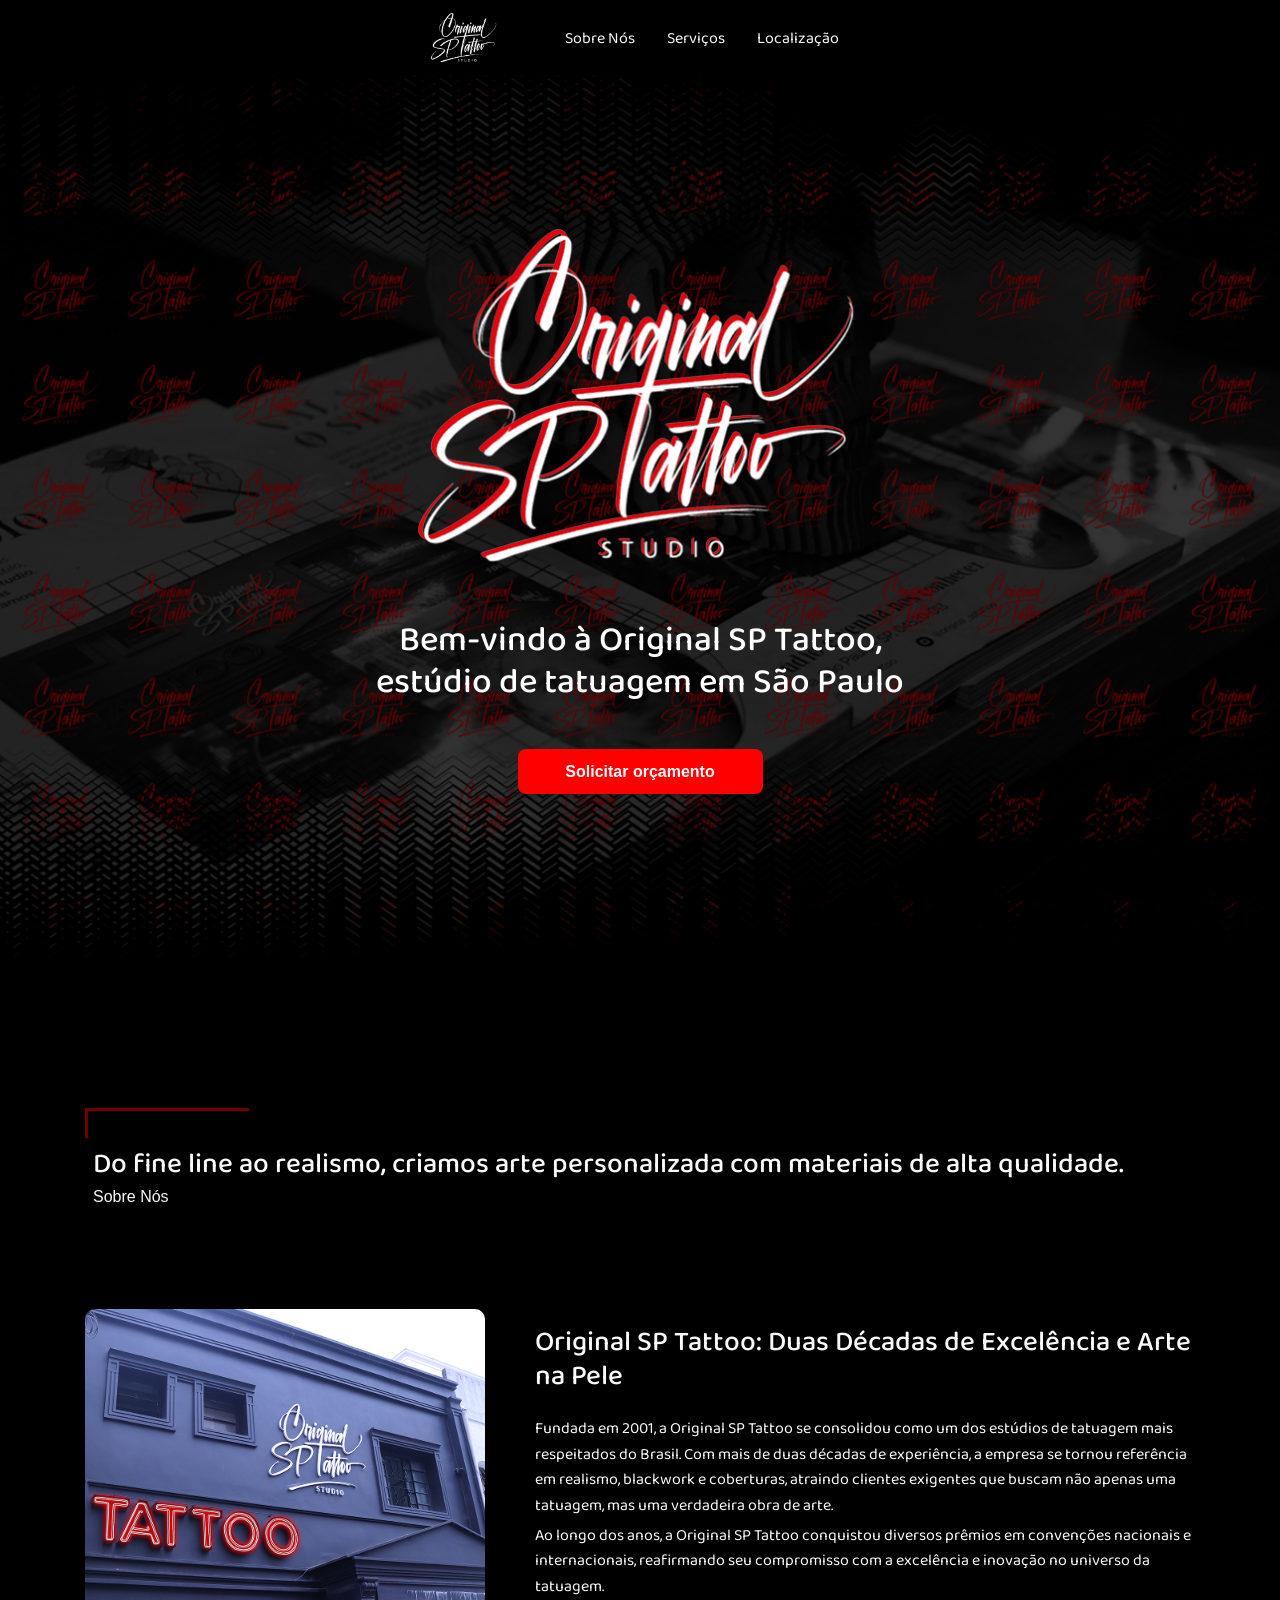
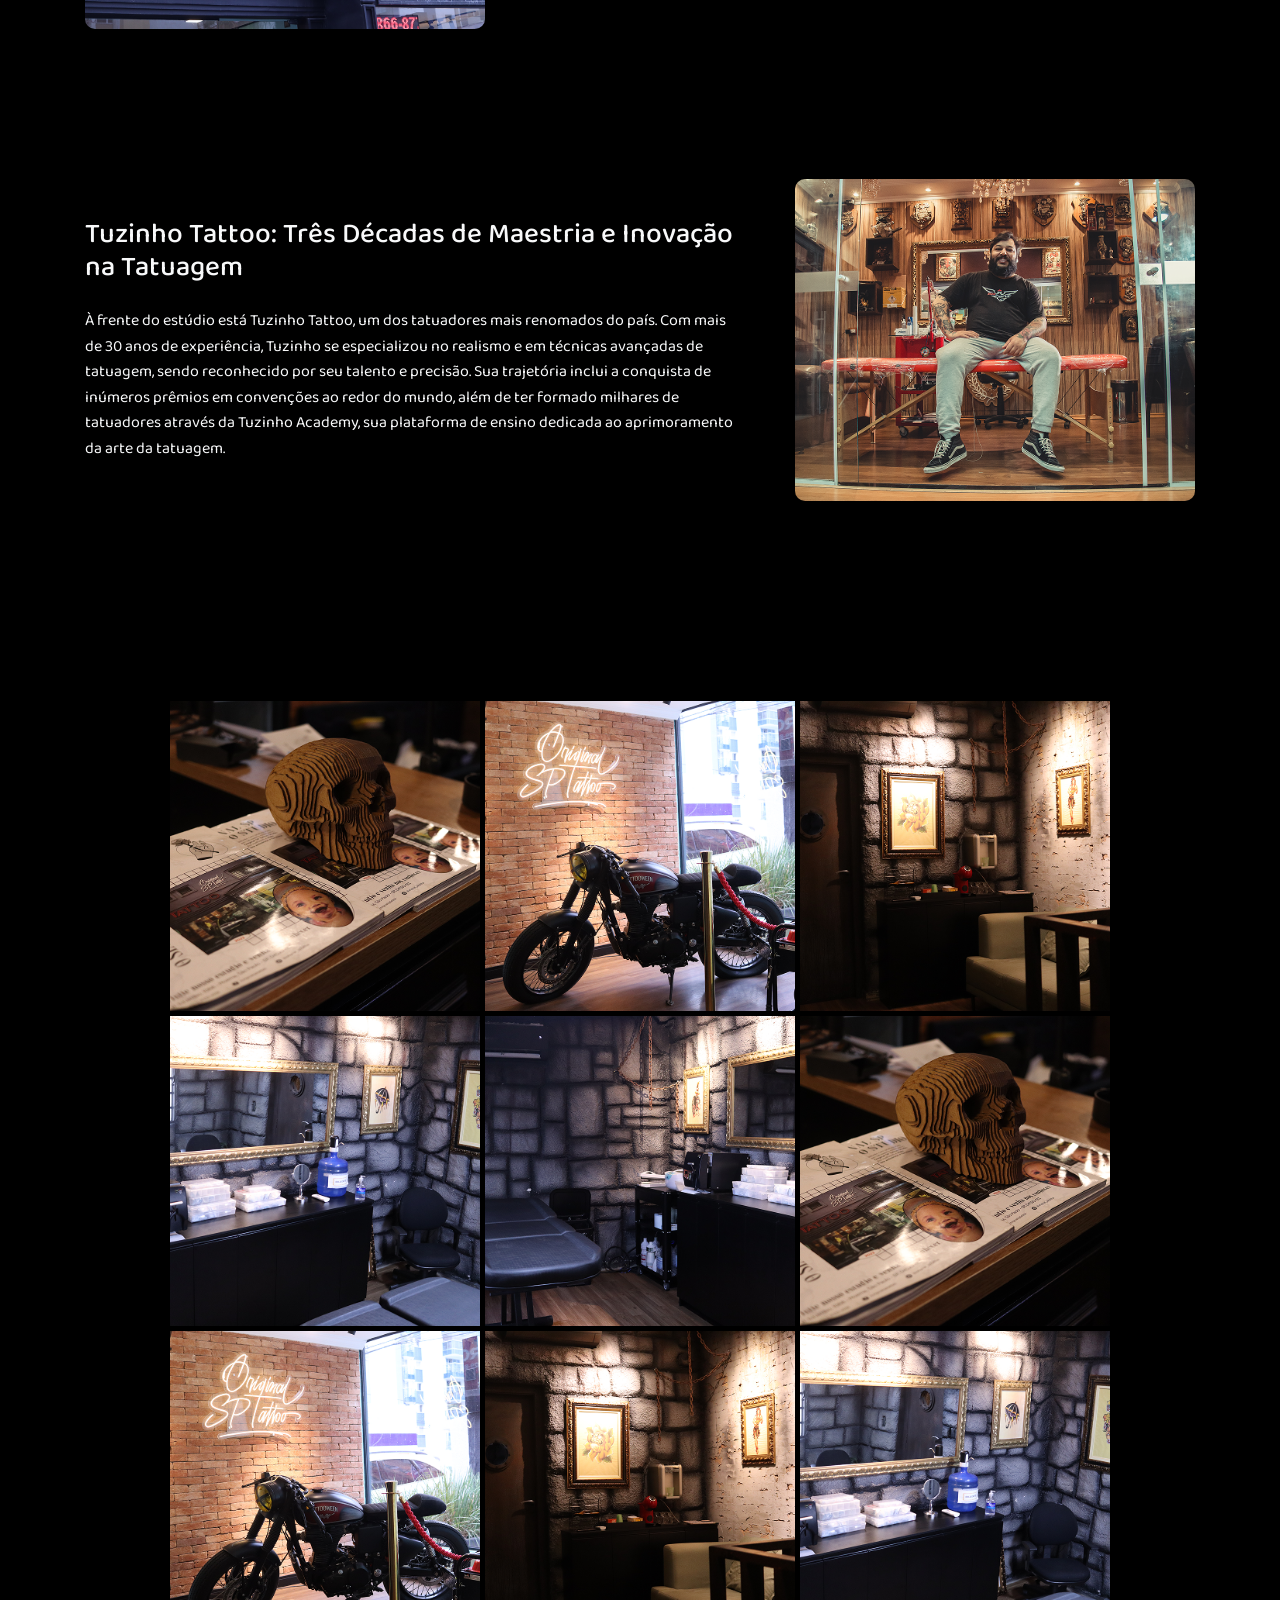
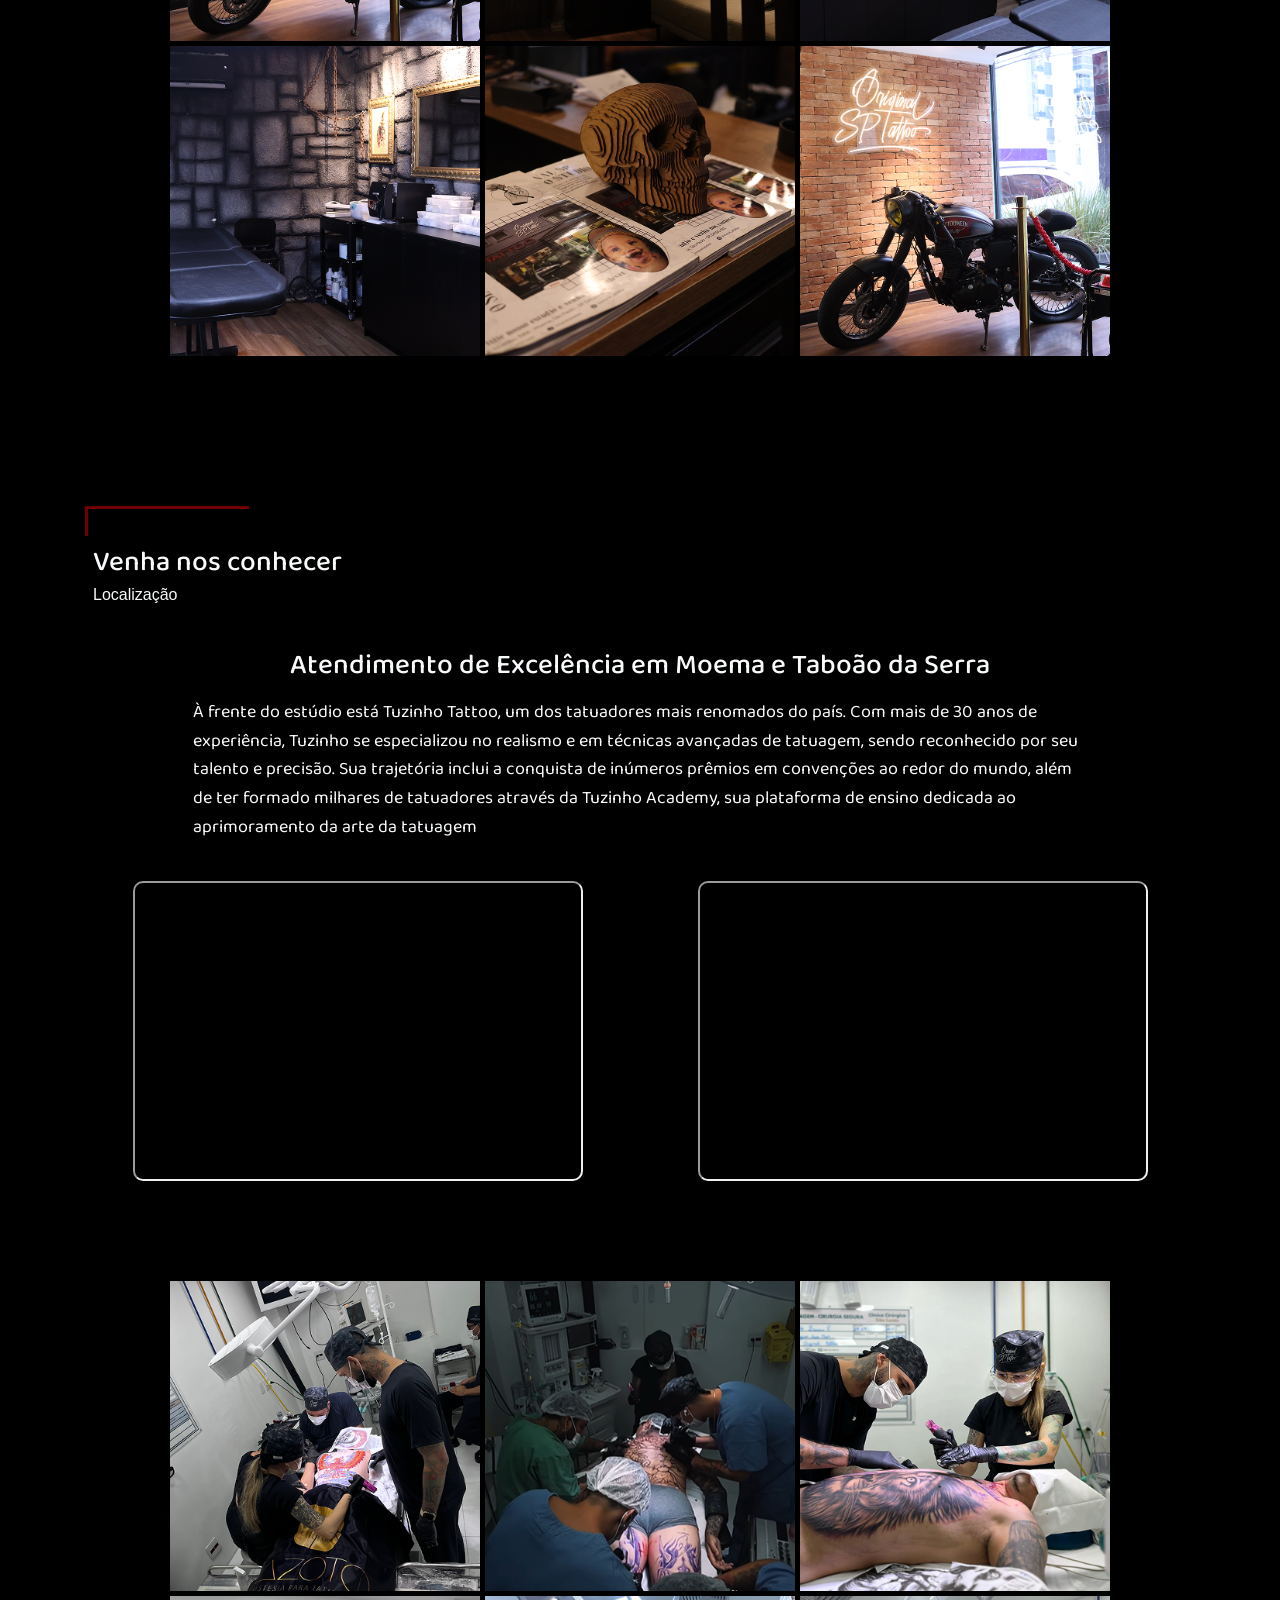
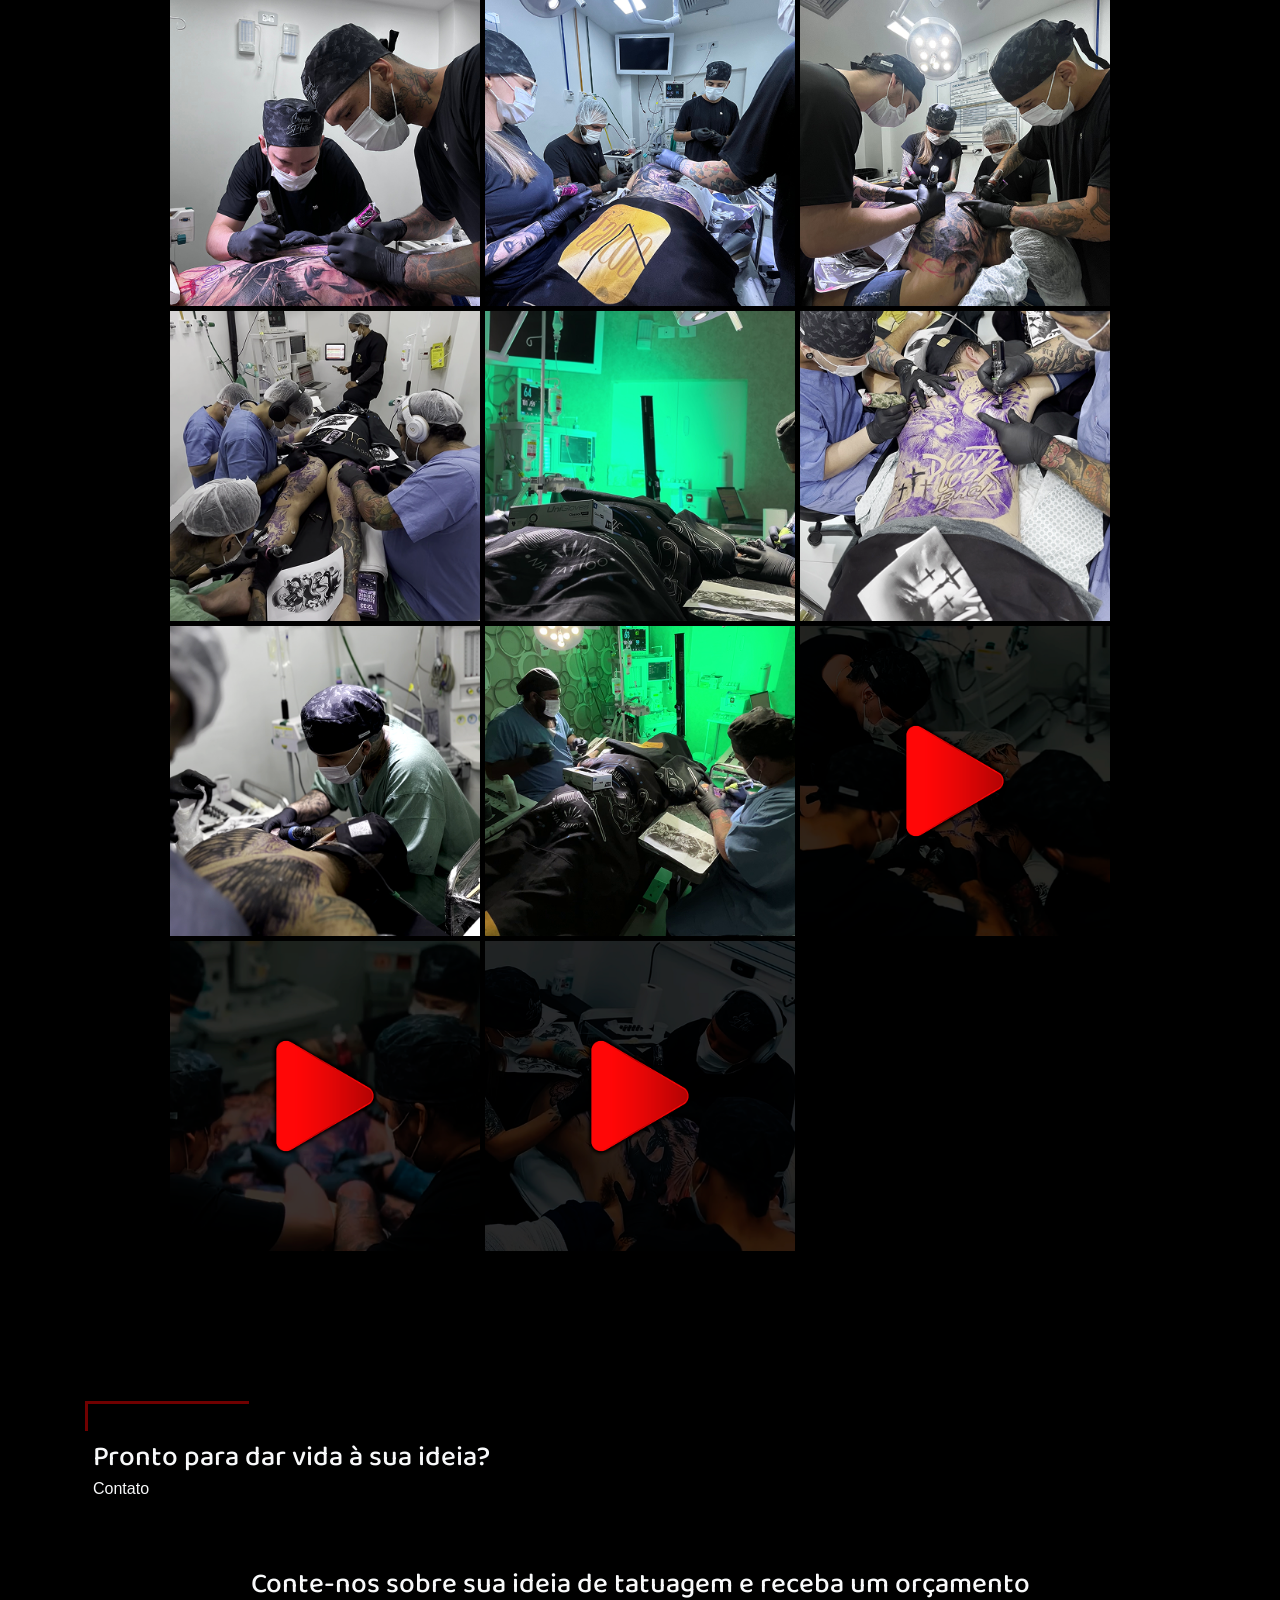
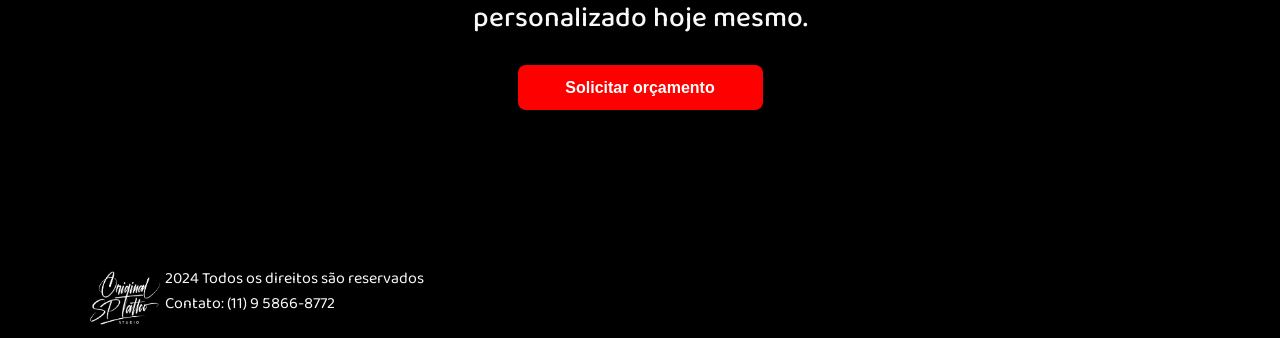
==== sobre-nos.html @ 0ed900c2 "Finalizado o index e adicionado arquivos de imagem e videos, feito grande parte da pagina de sobre n" ====
<!doctype html>
<html lang="pt-br">

<head>
    <meta charset="utf-8">
    <meta name="viewport" content="width=device-width, initial-scale=1">
    <title>Sobre Nós - Original SP Tattoo</title>
    <link rel="stylesheet" href="https://stackpath.bootstrapcdn.com/bootstrap/4.1.3/css/bootstrap.min.css"
        integrity="sha384-MCw98/SFnGE8fJT3GXwEOngsV7Zt27NXFoaoApmYm81iuXoPkFOJwJ8ERdknLPMO" crossorigin="anonymous">
    <link rel="stylesheet" href="https://cdnjs.cloudflare.com/ajax/libs/font-awesome/6.7.2/css/all.min.css"
        integrity="sha512-Evv84Mr4kqVGRNSgIGL/F/aIDqQb7xQ2vcrdIwxfjThSH8CSR7PBEakCr51Ck+w+/U6swU2Im1vVX0SVk9ABhg=="
        crossorigin="anonymous" referrerpolicy="no-referrer" />
    <link rel="stylesheet" href="src/arq/css/basico/reset.css">
    <link rel="stylesheet" href="src/arq/css/basico/global.css">
    <link rel="stylesheet" href="src/arq/css/basico/buid.css">
    <link rel="stylesheet" href="src/arq/css/sobre-nos.css">
    <style>
        .principal {
            background-image: url(src/img/backgrounds/fundo-sobre-nos.png);
            background-position: center;
            background-size: cover;
            background-repeat: no-repeat;
            object-fit: cover;
            height: 100vh;
            min-height: 100%;
            margin-top: 50px;
        }

        .principal h1 {
            font-size: 35px;
        }

        .menu-desk {
            position: fixed;
            top: 0;
            z-index: 99999;
        }

        @media (max-width:770px) {

            .principal {
                height: 50vh;
            }

            .principal h1 {
                font-size: 18px;
                margin-bottom: 20px !important;
            }

            .principal img {
                max-width: 400px;
                width: 280px;
            }
        }

        @media (max-width:600px) {
            .principal {
                height: 100vh;
                padding-bottom: 100px;
                margin-top: 0px;
            }

            .principal img {
                width: 350px;
                margin-bottom: 20px;
            }

            .principal h1 {
                font-size: 25px;
                margin-bottom: 30px !important;
            }

        }

        @media (max-width:400px) {
            .principal img {
                margin-bottom: 20px;
            }

            .principal h1 {
                font-size: 22px;
                margin-bottom: 30px !important;
            }

        }
    </style>
</head>

<body class="cor-de-fundo text-light">
    <header class="d-flex flex-column justify-content-center align-items-center p-1">
        <nav class="menu-desk cor-de-fundo d-flex w-100">
            <ul class="nav d-flex justify-content-center w-100 align-items-center">
                <li class="nav-item mr-4"><img src="src/img/icones/logo-original/Logo_Branco-mob.webp" width="75"
                        height="75" alt="Logo da Original SP Tattoo"></li>
                <li class="nav-item "><a class="nav-link fonte-principal ml-4" href="#">Sobre Nós</a></li>
                <li class="nav-item"><a class="nav-link fonte-principal" href="#">Serviços</a></li>
                <li class="nav-item"><a class="nav-link fonte-principal" href="#">Localização</a></li>
            </ul>
        </nav>
        <div class="menu-mobile d-flex w-100 cor-de-fundo">
            <ul class="nav position-relative d-flex w-100 align-items-center justify-content-around py-2 ">
                <li class="nav-item d-flex flex-column justify-content-center aling-items-center">
                    <a href="sobre-nos.html">
                        <img src="src/img/icones/menu-mobile/estudio-de-tatuagem.png" width="30" height="30"
                            alt="icone de um estúdio de tatuagem" class="m-auto">
                        <span class="fs-10 fonte-principal">Sobre Nós</span>
                    </a>
                </li>
                <li class="nav-item d-flex flex-column justify-content-center aling-items-center">
                    <a href="servicos.html">
                        <img src="src/img/icones/menu-mobile/tatuagem.png" width="30" height="30"
                            alt="icone de uma maquina de fazer tatuagem" class="m-auto">
                        <span class="fs-10 fonte-principal">Serviços</span>
                    </a>

                </li>
                <li
                    class="nav-item nav-item-centro cor-de-fundo p-1 d-flex flex-column justify-content-center aling-items-center">
                    <a href="#home">
                        <img src="src/img/icones/logo-original/Logo-branco.webp" width="50" height="50"
                            alt="icone de um estúdio de tatuagem" class="m-auto">
                    </a>

                </li>
                <li class="nav-item d-flex flex-column justify-content-center aling-items-center">
                    <a href="localizacao.html">
                        <img src="src/img/icones/menu-mobile/mapa.png" width="30" height="30"
                            alt="icone de um estúdio de tatuagem" class="m-auto">
                        <span class="fs-10 fonte-principal">Localização</span>
                    </a>
                </li>
                <li class="nav-item d-flex flex-column justify-content-center aling-items-center">
                    <a href=""></a>
                    <img src="src/img/icones/menu-mobile/orcamentacao.png" width="30" height="30"
                        alt="icone de um estúdio de tatuagem" class="m-auto">
                    <span class="fs-10 fonte-principal">Orçamento</span>
                </li>
            </ul>

        </div>
    </header>

    <main>
        <section class="principal d-flex flex-column justify-content-center align-items-center">
            <div class="d-flex flex-column justify-content-center align-items-center">
                <img src="src/img/icones/logo-original/logo-branco-vermelho.png" alt="Logo da Original SP Tattoo"
                    width="450" height="450" class="img-fluid mb-5">
                <h1 class="fonte-principal text-white text-center mb-5">Bem-vindo à Original SP Tattoo,<br> estúdio de
                    tatuagem em São Paulo</h1>
                <button class="btn-secundario">Solicitar orçamento</button>
            </div>
        </section>
        <section class="sobre-nos container d-flex flex-column mt-sessao mb-sessao">
            <span class="marcacao mb-2">.</span>
            <h2 class="ml-2 titulo-de-sessao fonte-principal mb-1">Do fine line ao realismo, criamos arte personalizada
                com materiais de alta qualidade.</h2>
            <p class="subtitulo-de-sessao ml-2 mb-sessao">Sobre Nós</p>
            <div class="informacoes justify-content-center align-items-center ">
                <div class="conteudo d-flex justify-content-around align-items-center mb-sessao">
                    <img src="src/img/estudio/estudio-2.png" width="400" height="400"
                        alt="Imagem do estúdio Original SP Tattoo de Taboão da Serra">
                    <div class="fonte-principal">
                        <h3 class="titulo-de-sessao mb-4"> Original SP Tattoo: Duas Décadas de Excelência e Arte na Pele
                        </h3>
                        <p class="mb-1">Fundada em 2001, a Original SP Tattoo se consolidou como um dos estúdios de
                            tatuagem mais respeitados do Brasil. Com mais de duas décadas de experiência, a empresa se
                            tornou referência em realismo, blackwork e coberturas, atraindo clientes exigentes que
                            buscam não apenas uma tatuagem, mas uma verdadeira obra de arte.</p>
                        <p class="">Ao longo dos anos, a Original SP Tattoo conquistou diversos prêmios em convenções
                            nacionais e internacionais, reafirmando seu compromisso com a excelência e inovação no
                            universo da tatuagem.</p>
                    </div>
                </div>

                <div class="conteudo d-flex justify-content-around align-items-center mt-sessao mb-sessao">
                    <div class="fonte-principal">
                        <h3 class="titulo-de-sessao mb-4">Tuzinho Tattoo: Três Décadas de Maestria e Inovação na
                            Tatuagem</h3>
                        <p class="mb-1">À frente do estúdio está Tuzinho Tattoo, um dos tatuadores mais renomados do
                            país. Com mais de 30 anos de experiência, Tuzinho se especializou no realismo e em técnicas
                            avançadas de tatuagem, sendo reconhecido por seu talento e precisão. Sua trajetória inclui a
                            conquista de inúmeros prêmios em convenções ao redor do mundo, além de ter formado milhares
                            de tatuadores através da Tuzinho Academy, sua plataforma de ensino dedicada ao aprimoramento
                            da arte da tatuagem.</p>
                    </div>
                    <img src="src/img/tuzinho.png" width="400" height="400"
                        alt="Imagem do estúdio Original SP Tattoo de Taboão da Serra" class="img-fluid">
                </div>
            </div>
        </section>
        <section class="galeria justify-content-center align-items-center m-auto">
            <img src="src/img/estudio/galeria/estudio1.png" data-toggle="modal" data-target="#imageModal"
                class="img-fluid galeria-item" width="400" height="400" alt="">
            <img src="src/img/estudio/galeria/estudio2.png" data-toggle="modal" data-target="#imageModal"
                class="img-fluid galeria-item" width="400" height="400" alt="">
            <img src="src/img/estudio/galeria/estudio3.png" data-toggle="modal" data-target="#imageModal"
                class="img-fluid galeria-item" width="400" height="400" alt="">
            <img src="src/img/estudio/galeria/estudio4.png" data-toggle="modal" data-target="#imageModal"
                class="img-fluid galeria-item" width="400" height="400" alt="">
            <img src="src/img/estudio/galeria/estudio5.png" data-toggle="modal" data-target="#imageModal"
                class="img-fluid galeria-item" width="400" height="400" alt="">
            <img src="src/img/estudio/galeria/estudio1.png" data-toggle="modal" data-target="#imageModal"
                class="img-fluid galeria-item" width="400" height="400" alt="">
            <img src="src/img/estudio/galeria/estudio2.png" data-toggle="modal" data-target="#imageModal"
                class="img-fluid galeria-item" width="400" height="400" alt="">
            <img src="src/img/estudio/galeria/estudio3.png" data-toggle="modal" data-target="#imageModal"
                class="img-fluid galeria-item" width="400" height="400" alt="">
            <img src="src/img/estudio/galeria/estudio4.png" data-toggle="modal" data-target="#imageModal"
                class="img-fluid galeria-item" width="400" height="400" alt="">
            <img src="src/img/estudio/galeria/estudio5.png" data-toggle="modal" data-target="#imageModal"
                class="img-fluid galeria-item" width="400" height="400" alt="">
            <img src="src/img/estudio/galeria/estudio1.png" data-toggle="modal" data-target="#imageModal"
                class="img-fluid galeria-item" width="400" height="400" alt="">
            <img src="src/img/estudio/galeria/estudio2.png" data-toggle="modal" data-target="#imageModal"
                class="img-fluid galeria-item" width="400" height="400" alt="">

        </section>
        <section class="localizacao container d-flex flex-column mt-sessao mb-sessao">
            <span class="marcacao mb-2">.</span>
            <h2 class="ml-2 titulo-de-sessao fonte-principal mb-1">Venha nos conhecer</h2>
            <p class="subtitulo-de-sessao ml-2">Localização</p>
            <div class="conteudo-localização d-flex flex-column align-items-center my-4 fonte-principal">
                <h2 class="titulo-de-sessao fonte-principal mb-3 text-center">Atendimento de Excelência em Moema e
                    Taboão da Serra
                </h2>
                <p class="col-10 fs-18">
                    À frente do estúdio está Tuzinho Tattoo, um dos tatuadores mais renomados do país. Com mais de 30
                    anos de experiência, Tuzinho se especializou no realismo e em técnicas avançadas de tatuagem, sendo
                    reconhecido por seu talento e precisão. Sua trajetória inclui a conquista de inúmeros prêmios em
                    convenções ao redor do mundo, além de ter formado milhares de tatuadores através da Tuzinho Academy,
                    sua plataforma de ensino dedicada ao aprimoramento da arte da tatuagem
                </p>
            </div>
            <div class="mapas w-100">
                <div class="d-flex justify-content-center align-items-center">
                    <iframe
                        src="https://www.google.com/maps/embed?pb=!1m18!1m12!1m3!1d3655.9168604920997!2d-46.757546323624325!3d-23.60731446328406!2m3!1f0!2f0!3f0!3m2!1i1024!2i768!4f13.1!3m3!1m2!1s0x94ce5422594915c7%3A0x7cee5b68e4ffdc5c!2sOriginal%20SP%20Tattoo%20Tabo%C3%A3o!5e0!3m2!1spt-BR!2sbr!4v1718119657566!5m2!1spt-BR!2sbr"
                        width="590" height="350" allowfullscreen="" loading="lazy"
                        referrerpolicy="no-referrer-when-downgrade" title="Mapa do estúdio Taboão da Serra"></iframe>
                </div>
                <div class="d-flex justify-content-center align-items-center">
                    <iframe
                        src="https://www.google.com/maps/embed?pb=!1m18!1m12!1m3!1d3656.0228680505365!2d-46.6707329!3d-23.603512799999997!2m3!1f0!2f0!3f0!3m2!1i1024!2i768!4f13.1!3m3!1m2!1s0x94ce512ce70f8dcd%3A0x76af7899ed942248!2sOriginal%20Sp%20Tattoo%20Moema!5e0!3m2!1spt-BR!2sbr!4v1718120375455!5m2!1spt-BR!2sbr"
                        width="590" height="350" allowfullscreen="" loading="lazy"
                        referrerpolicy="no-referrer-when-downgrade" title="Mapa do estúdio Moema"></iframe>
                </div>
            </div>

        </section>
        <section class="galeria justify-content-center align-items-center m-auto">
            <img src="src/img/tatuagem-indolor/galeria/clinica1.png" data-toggle="modal" data-target="#imageModal"
                class="img-fluid galeria-item" width="400" height="400" alt="">
            <img src="src/img/tatuagem-indolor/galeria/clinica2.png" data-toggle="modal" data-target="#imageModal"
                class="img-fluid galeria-item" width="400" height="400" alt="">
            <img src="src/img/tatuagem-indolor/galeria/clinica3.png" data-toggle="modal" data-target="#imageModal"
                class="img-fluid galeria-item" width="400" height="400" alt="">
            <img src="src/img/tatuagem-indolor/galeria/clinica4.png" data-toggle="modal" data-target="#imageModal"
                class="img-fluid galeria-item" width="400" height="400" alt="">
            <img src="src/img/tatuagem-indolor/galeria/clinica5.png" data-toggle="modal" data-target="#imageModal"
                class="img-fluid galeria-item" width="400" height="400" alt="">
            <img src="src/img/tatuagem-indolor/galeria/clinica6.png" data-toggle="modal" data-target="#imageModal"
                class="img-fluid galeria-item" width="400" height="400" alt="">
            <img src="src/img/tatuagem-indolor/galeria/clinica7.png" data-toggle="modal" data-target="#imageModal"
                class="img-fluid galeria-item" width="400" height="400" alt="">
            <img src="src/img/tatuagem-indolor/galeria/clinica8.png" data-toggle="modal" data-target="#imageModal"
                class="img-fluid galeria-item" width="400" height="400" alt="">
            <img src="src/img/tatuagem-indolor/galeria/clinica9.png" data-toggle="modal" data-target="#imageModal"
                class="img-fluid galeria-item" width="400" height="400" alt="">
            <img src="src/img/tatuagem-indolor/galeria/clinica10.png" data-toggle="modal" data-target="#imageModal"
                class="img-fluid galeria-item" width="400" height="400" alt="">
            <img src="src/img/tatuagem-indolor/galeria/clinica11.png" data-toggle="modal" data-target="#imageModal"
                class="img-fluid galeria-item" width="400" height="400" alt="">
            <video src="src/img/tatuagem-indolor/galeria/clinica1.mp4"
                poster="src/img/tatuagem-indolor/galeria/thumbnail-clinica-1.png" data-toggle="modal"
                data-target="#videoModal" class="img-fluid galeria-item" width="400" height="400" alt=""></video>
                <video src="src/img/tatuagem-indolor/galeria/clinica2.mp4"
                poster="src/img/tatuagem-indolor/galeria/thumbnail-clinica-2.png" data-toggle="modal"
                data-target="#videoModal" class="img-fluid galeria-item" width="400" height="400" alt=""></video>
                <video src="src/img/tatuagem-indolor/galeria/clinica3.mp4"
                poster="src/img/tatuagem-indolor/galeria/thumbnail-clinica-3.png" data-toggle="modal"
                data-target="#videoModal" class="img-fluid galeria-item" width="400" height="400" alt=""></video>
        </section>
        <section class="contato container d-flex flex-column mt-sessao mb-sessao">
            <span class="marcacao mb-2">.</span>
            <h2 class="ml-2 titulo-de-sessao fonte-principal mb-1">Pronto para dar vida à sua ideia?</h2>
            <p class="subtitulo-de-sessao ml-2">Contato</p>
            <div class="container d-flex flex-column justify-content-center align-items-center my-5">
                <h3 class="fonte-principal titulo-de-sessao text-center col-10">Conte-nos sobre sua ideia de tatuagem e
                    receba um orçamento personalizado hoje mesmo.</h3>
                <button class="btn-secundario mt-4">Solicitar orçamento</button>
            </div>

        </section>
    </main>

    <footer class="container d-flex aling-items-center fonte-principal">
        <img src="src/img/icones/logo-original/Logo-branco.webp" width="80" height="80" alt="">
        <div class="d-flex flex-column aling-items-center justify-content-center ">
            <p class="mb-0">2024 Todos os direitos são reservados</p>
            <p>Contato: (11) 9 5866-8772</p>
        </div>
    </footer>

    <!-- Modal de Imagem galeria -->
    <div class="modal fade" id="imageModal" tabindex="-1" role="dialog" aria-labelledby="imageModalLabel"
        aria-hidden="true">
        <div class="modal-dialog modal-dialog-centered" role="document">
            <div class="modal-content bg-transparent">
                <div class="modal-body text-center">
                    <div class="container-fluid d-flex align-items-center mb-3">
                        <div class="cor-de-fundo mr-2">
                            <img src="src/img/icones/logo-original/foto-instagram.png" width="40" height="40"
                                class="rounded-circle" alt="">
                        </div>
                        <p class="text-light mb-0 fonte-principal">original_sptattoo</p>
                    </div>
                    <img id="modalImage" class="img-fluid modal-image" width="100%" height="800" src=""
                        alt="Imagem Grande">
                    <div class="d-flex aling-items-center justify-content-around mt-3">
                        <i class="far fa-heart item-insta"></i>
                        <i class="far fa-comment item-insta"></i>
                        <i class="far fa-paper-plane item-insta"></i>
                        <i class="fas fa-ellipsis-v item-insta"></i>
                    </div>
                </div>
            </div>
        </div>
    </div>

    <!-- Modal de Video galeria -->
    <div class="modal fade" id="videoModal" tabindex="-1" role="dialog" aria-labelledby="imageModalLabel"
    aria-hidden="true">
    <div class="modal-dialog modal-dialog-centered" role="document">
        <div class="modal-content bg-transparent">
            <div class="modal-body text-center">
                <div class="container-fluid d-flex align-items-center mb-3">
                    <div class="cor-de-fundo mr-2">
                        <img src="src/img/icones/logo-original/foto-instagram.png" width="40" height="40"
                            class="rounded-circle" alt="">
                    </div>
                    <p class="text-light mb-0 fonte-principal">original_sptattoo</p>
                </div>
                <video id="modalVideo" src="" width="400" height="600" controls></video>
                <div class="d-flex aling-items-center justify-content-around mt-3">
                    <i class="far fa-heart item-insta"></i>
                    <i class="far fa-comment item-insta"></i>
                    <i class="far fa-paper-plane item-insta"></i>
                    <i class="fas fa-ellipsis-v item-insta"></i>
                </div>
            </div>
        </div>
    </div>
</div>

    <script src="https://code.jquery.com/jquery-3.3.1.slim.min.js"
        integrity="sha384-q8i/X+965DzO0rT7abK41JStQIAqVgRVzpbzo5smXKp4YfRvH+8abtTE1Pi6jizo"
        crossorigin="anonymous"></script>
    <script src="https://cdnjs.cloudflare.com/ajax/libs/popper.js/1.14.3/umd/popper.min.js"
        integrity="sha384-ZMP7rVo3mIykV+2+9J3UJ46jBk0WLaUAdn689aCwoqbBJiSnjAK/l8WvCWPIPm49"
        crossorigin="anonymous"></script>
    <script src="https://stackpath.bootstrapcdn.com/bootstrap/4.1.3/js/bootstrap.min.js"
        integrity="sha384-ChfqqxuZUCnJSK3+MXmPNIyE6ZbWh2IMqE241rYiqJxyMiZ6OW/JmZQ5stwEULTy"
        crossorigin="anonymous"></script>
    <script>
        $(document).ready(function () {
            $(".galeria-item").click(function () {
                var src = $(this).attr("src");
                $("#modalImage").attr("src", src);
            });
        });
        $(document).ready(function () {
            $(".galeria-item").click(function () {
                var src = $(this).attr("src");
                $("#modalVideo").attr("src", src);
            });
        });
    </script>
</body>

</html>
---- src/arq/css/basico/global.css ----
.saiba-mais-btn{
    border-bottom: 2px solid #700000;
    width: 85px;
}

.menu-mobile {
    position: fixed;
    bottom: 0;
    border-top-left-radius: 25px;
    border-top-right-radius: 25px;
    border-top: 2px solid #700000;
    display: none !important;
}

.menu-mobile ul li.nav-item-centro {
    border: 2px solid #700000;
    border-radius: 50%;
    bottom: 45px;
    position: fixed;

}

@media (max-width:600px) {
    .menu-mobile {
        display: flex !important;
        z-index: 99999;
    }

    .menu-desk {
        display: none !important;
    }

    footer {
        margin-bottom: 150px;
    }

    footer p {
        font-size: 12px;
      }
}

@media (max-width:400px) {
    
    .menu-mobile .nav-item img {
        width: 25px;
        height: 25px;
    }

    .menu-mobile .nav-item-centro img {
        width: 50px;
        height: 50px;
    }

    footer {
        margin-bottom: 100px;
    }
    
}
---- src/arq/css/basico/buid.css ----
@import url('https://fonts.googleapis.com/css2?family=Baloo+Chettan+2:wght@400..800&family=Inter:ital,opsz,wght@0,14..32,100..900;1,14..32,100..900&display=swap');

:root {
  --cor-de-fundo: #000000;
  --fonte-principal: 'Baloo Chettan 2';
  --fonte-titulo: 'Bebas';
  --fonte-card: 'Inter';
  --titulo-de-sessao: 1.75rem;
  --subtitulo-de-sessao: 1rem;
  --titulo-card: 1.875rem;
  --back-btn-principal: #ffff;
  --btn-cor-texto-principal: #000000;
  --back-btn-secundario: #ff0000;
  --btn-cor-texto-secundario: #ffff
}
@font-face {
  font-family: 'Bebas';
  src: url(../../../font/BebasNeue-Regular.otf);
}

.cor-de-fundo {
  background-color: var(--cor-de-fundo);
}

.fonte-principal {
  font-family: var(--fonte-principal);
}

.fonte-titulo {
  font-family: var(--fonte-titulo);
}

.fonte-card {
  font-family: var(--fonte-card);
}

.titulo-de-sessao {
  font-size: var(--titulo-de-sessao);
}

.subtitulo-de-sessao {
  font-size: var(--subtitulo-de-sessao);
}

.titulo-card {
  font-family: var(--fonte-titulo);
  font-size: var(--titulo-card);
}
.btn-principal{
  background-color: var(--back-btn-principal);
  color: var(--btn-cor-texto-principal);
}
.btn-principal,
.btn-secundario {
  max-width: 300px;
  width: 245px;
  height: 45px;
  border-radius: 8px;
  font-weight: bold;
  cursor: pointer;
}

.btn-secundario {
  background-color: var(--back-btn-secundario);
  color: var(--btn-cor-texto-secundario);
}

.marcacao {
  background-color: var(--cor-de-fundo);
  color: var(--cor-de-fundo);
  border-top: 3px solid #700000;
  border-left: 3px solid #700000;
  height: 30px !important;
  width: 164px !important;
}

@media (max-width: 770px) {
  .btn-principal {
    width: 180px !important;
    height: 40px !important;
    font-size: 13px !important;
  }

  .titulo-de-sessao {
    font-size: 1.188rem;
  }

  .subtitulo-de-sessao {
    font-size: 0.813rem;
  }

  .titulo-card {
    font-family: var(--fonte-titulo);
    font-size: var(--titulo-card);
  }
}

@media (max-width: 400px) {
  .titulo-de-sessao {
    font-size: 1rem;
  }
}

/* Tamanhos de fonte */
.fs-8 {
  font-size: 8px !important;
}

.fs-10 {
  font-size: 10px !important;
}

.fs-11 {
  font-size: 11px !important;
}

.fs-12 {
  font-size: 12px !important;
}

.fs-13 {
  font-size: 13px !important;
}

.fs-14 {
  font-size: 14px !important;
}
.fs-15 {
  font-size: 15px !important;
}
.fs-16 {
  font-size: 16px !important;
}
.fs-17 {
  font-size: 17px !important;
}
.fs-18 {
  font-size: 18px !important;
}
.fs-19 {
  font-size: 19px !important;
}
.fs-20 {
  font-size: 20px !important;
}
.fs-21 {
  font-size: 21px !important;
}
.fs-22 {
  font-size: 22px !important;
}
.fs-23 {
  font-size: 23px !important;
}
.fs-24 {
  font-size: 24px !important;
}
.fs-25 {
  font-size: 25px !important;
}
.fs-26 {
  font-size: 26px !important;
}
.fs-27 {
  font-size: 27px !important;
}
.fs-28 {
  font-size: 28px !important;
}
.fs-29 {
  font-size: 29px !important;
}
.fs-30 {
  font-size: 30px !important;
}
.fs-31 {
  font-size: 31px !important;
}
.fs-32 {
  font-size: 32px !important;
}
.fs-33 {
  font-size: 33px !important;
}
.fs-34 {
  font-size: 34px !important;
}
.fs-35 {
  font-size: 35px !important;
}
.fs-36 {
  font-size: 36px !important;
}
.fs-37 {
  font-size: 37px !important;
}
.fs-38 {
  font-size: 38px !important;
}
.fs-39 {
  font-size: 39px !important;
}
.fs-40 {
  font-size: 40px !important;
}
.fs-41 {
  font-size: 41px !important;
}
.fs-42 {
  font-size: 42px !important;
}
.fs-43 {
  font-size: 43px !important;
}
.fs-44 {
  font-size: 44px !important;
}
.fs-45 {
  font-size: 45px !important;
}
.fs-46 {
  font-size: 46px !important;
}
.fs-47 {
  font-size: 47px !important;
}
.fs-48 {
  font-size: 48px !important;
}
.fs-49 {
  font-size: 49px !important;
}
.fs-50 {
  font-size: 50px !important;
}
---- src/arq/css/sobre-nos.css ----
.conteudo {
  gap: 50px;
}

.conteudo img {
  border-radius: 10px;
}

.galeria {
  display: grid;
  grid-template-columns: repeat(3, 1fr);
  gap: 5px;
  max-width: 940px;
}

.mapas {
  display: grid;
  grid-template-columns: repeat(2, 1fr);
  gap: 20px;
}

.mapas iframe {
  border-radius: 10px;
}

.modal-body {
  padding: 20px 0px 20px 0px;
  border-radius: 10px;
  background-color: rgb(5, 5, 5);
}

.modal-body .cor-de-fundo {
  border-radius: 50%;
  border: 2px solid #1cd14f;
  padding: 1px;
}

.modal-body .item-insta {
  font-size: 1.3rem;
}

@media (max-width: 1400px) {
  .mapas iframe {
    width: 450px;
    height: 300px;
  }
}

@media (max-width: 998px) {
  .conteudo {
    flex-direction: column;
  }

  .conteudo:nth-child(2) {
    flex-direction: column-reverse;
  }

  .mapas {
    grid-template-columns: 1fr;
  }
}

@media (max-width: 600px) {
  .mapas iframe {
    width: 100%;
    height: 250px;
  }
  .galeria {
    gap: 2px;
    width: 95vw;
  }.modal-body video{
    height: 500px;
  }
}

@media (max-width: 400px) {
  .modal-body {
    width: 320px;
    margin: auto;
  }
  .modal-body .cor-de-fundo img {
    width: 35px;
  }
  .modal-body .item-insta {
    font-size: 1.1rem;
  }

  .modal-body video{
    width: 300px;
    height: 400px;
  }
}
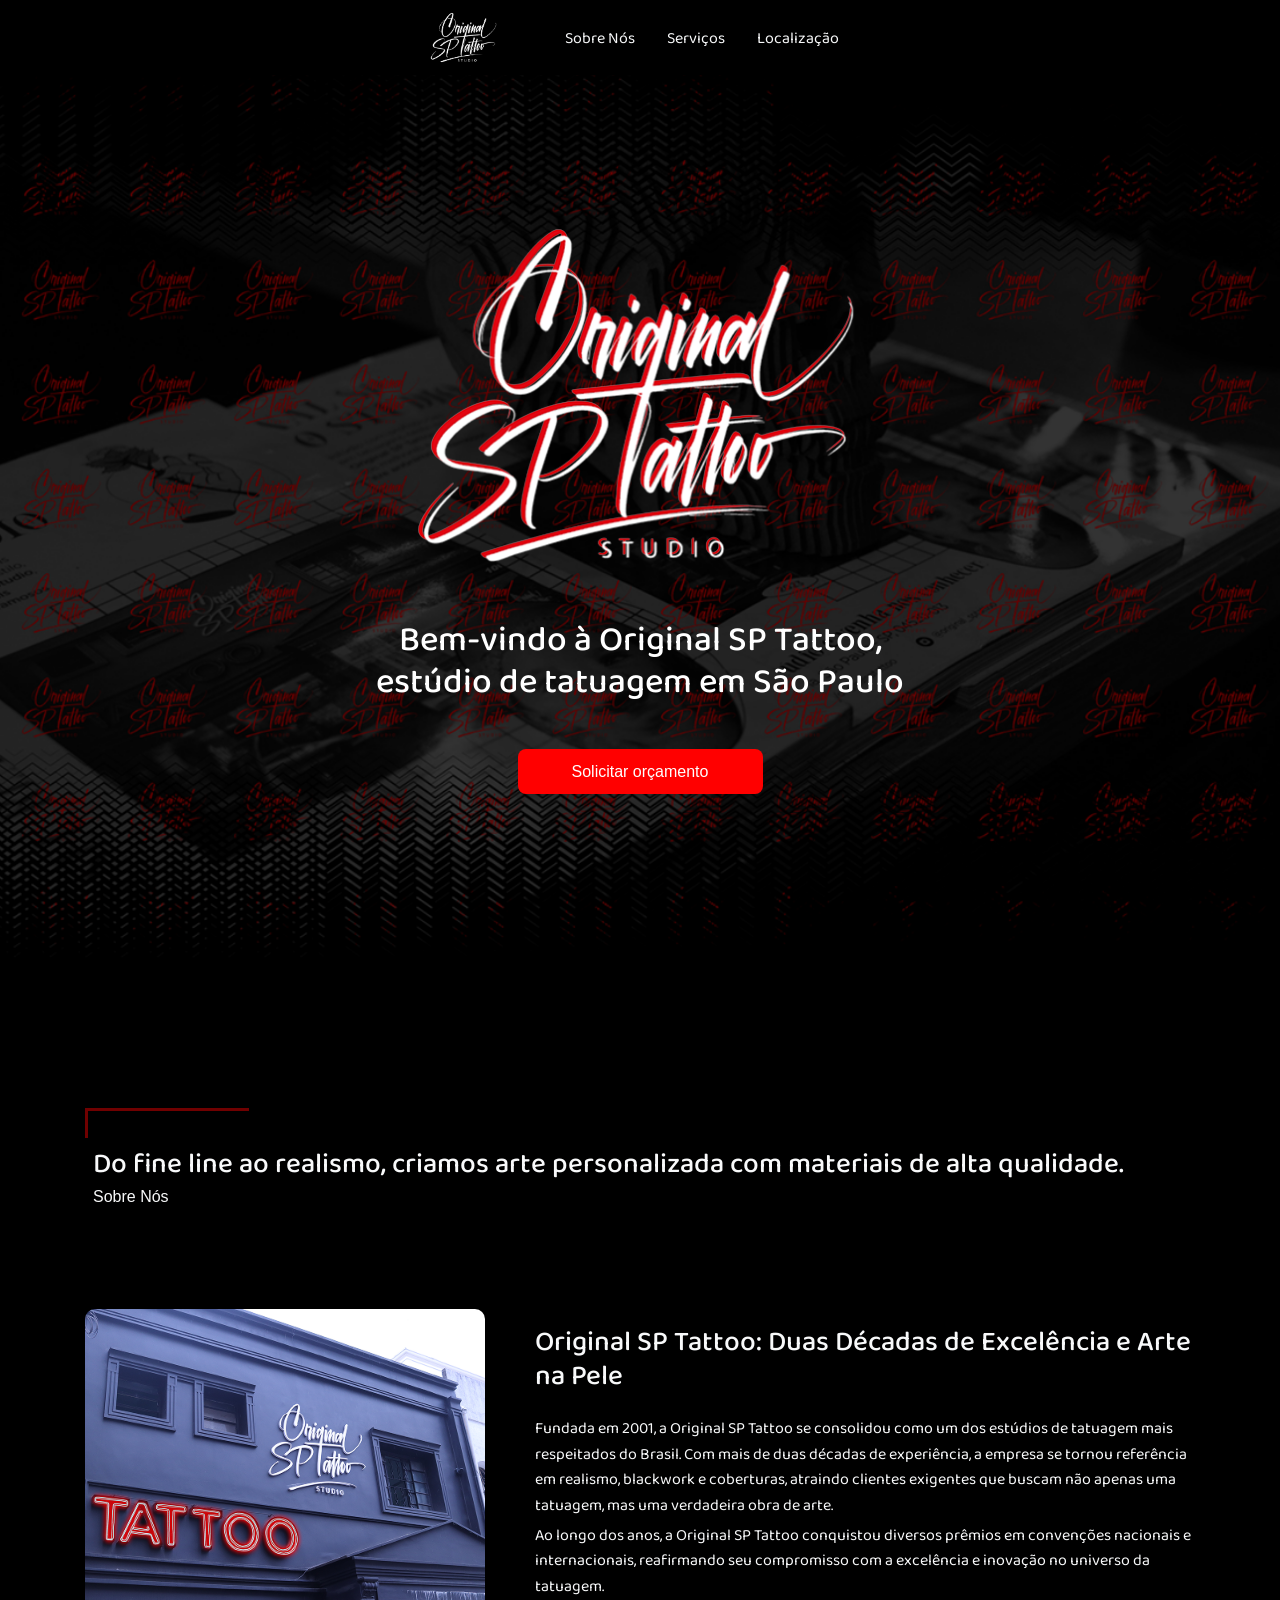
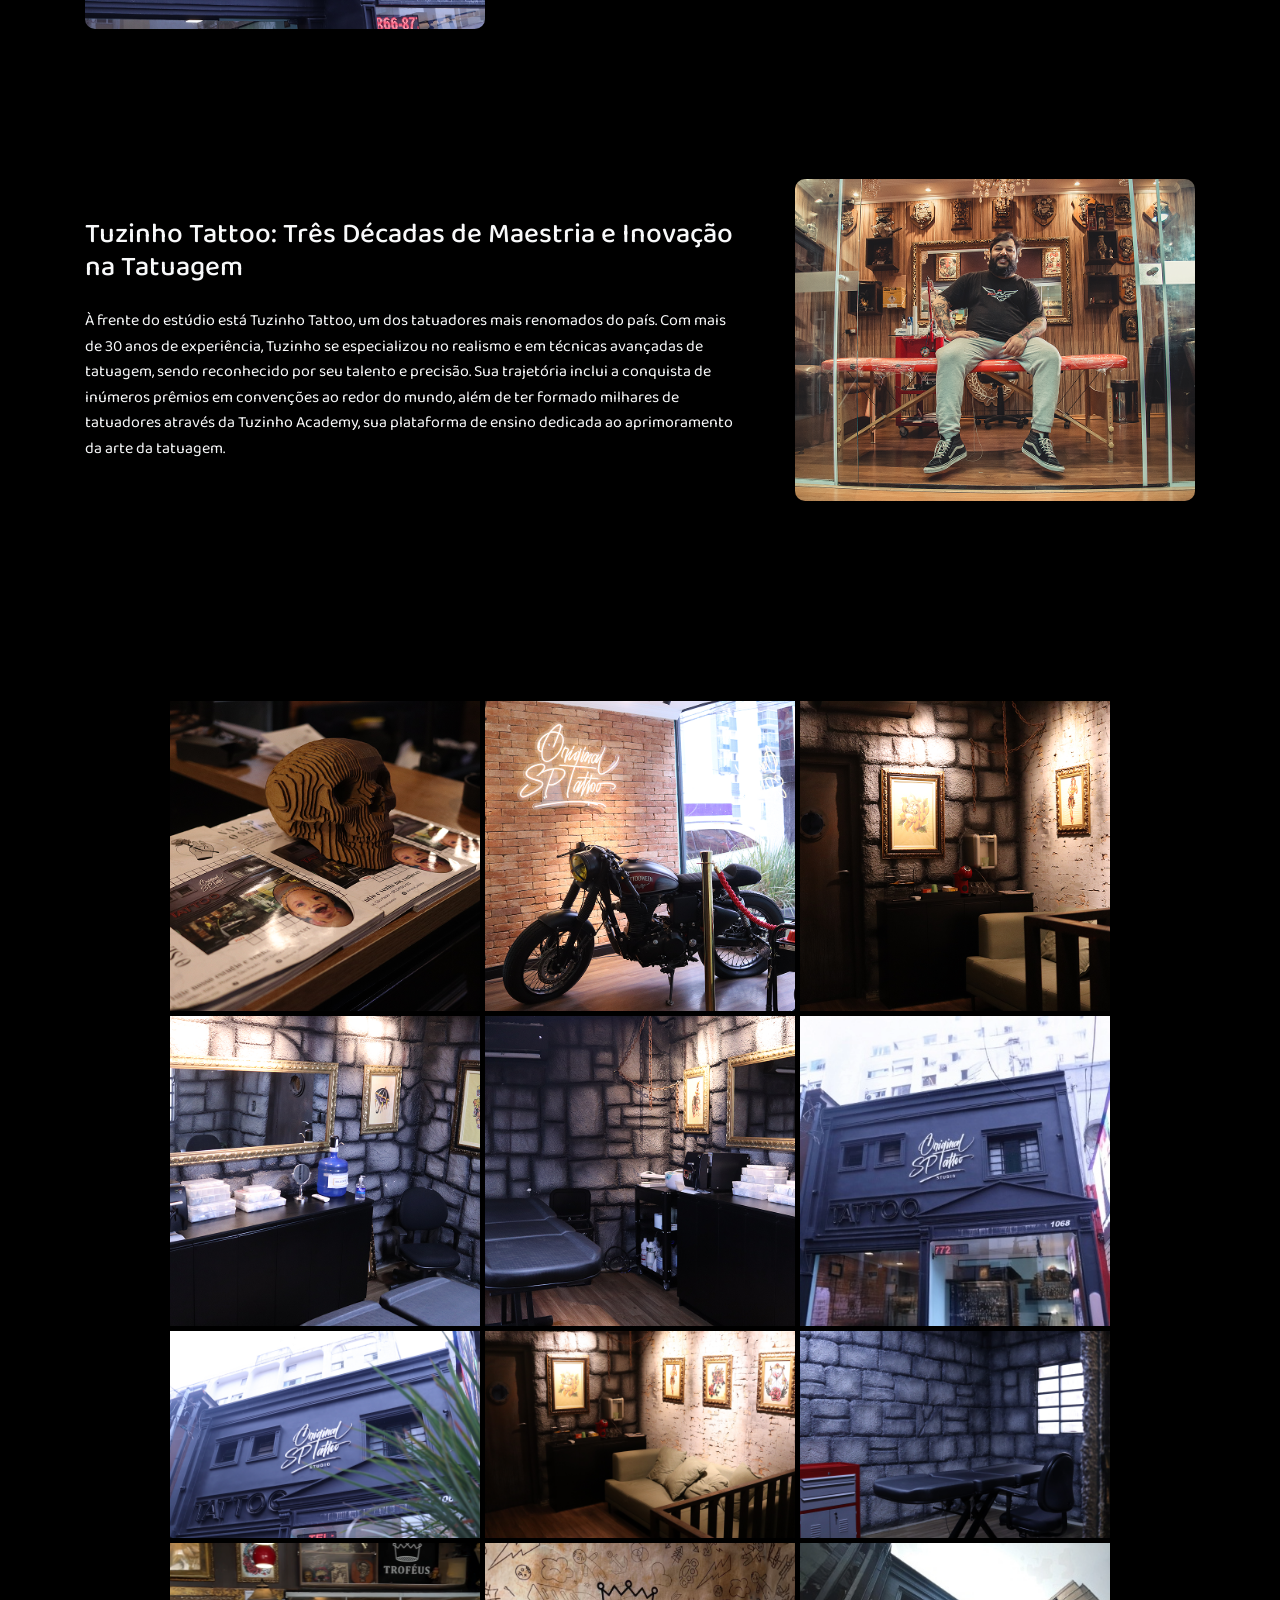
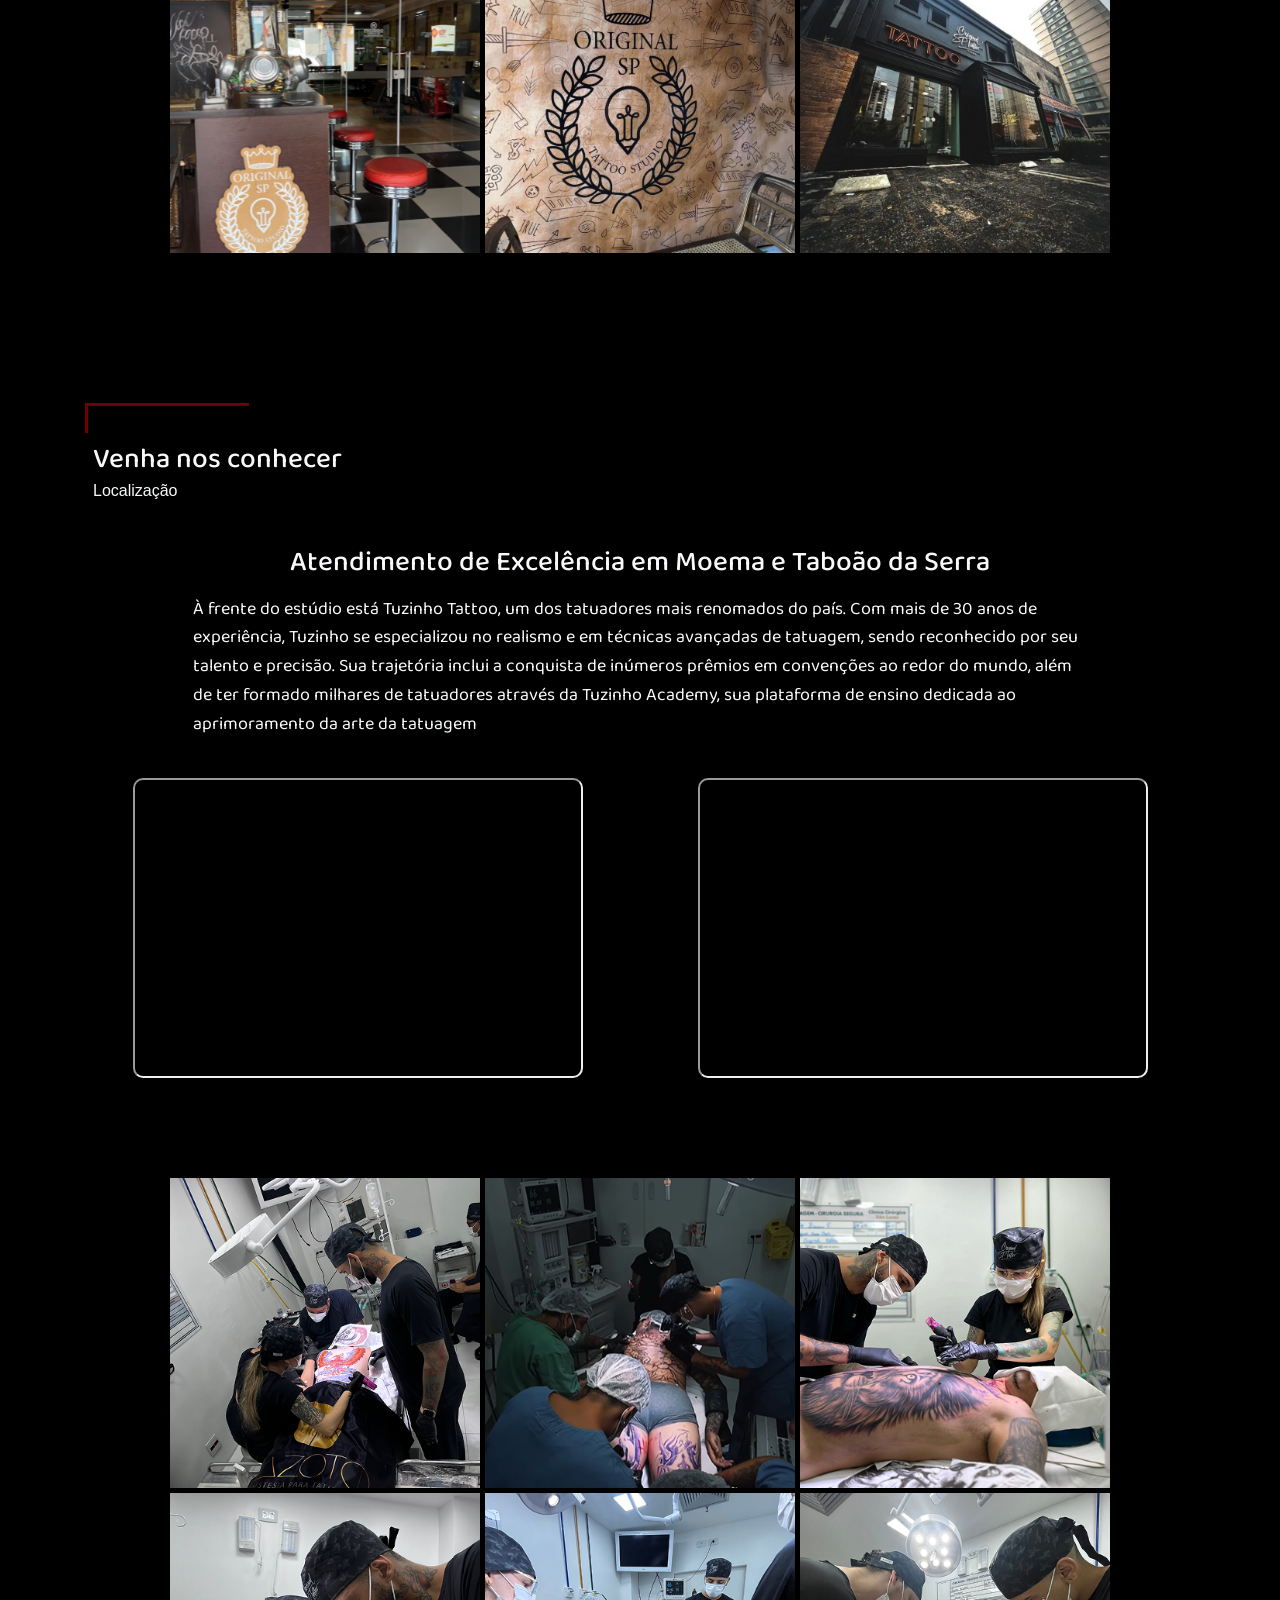
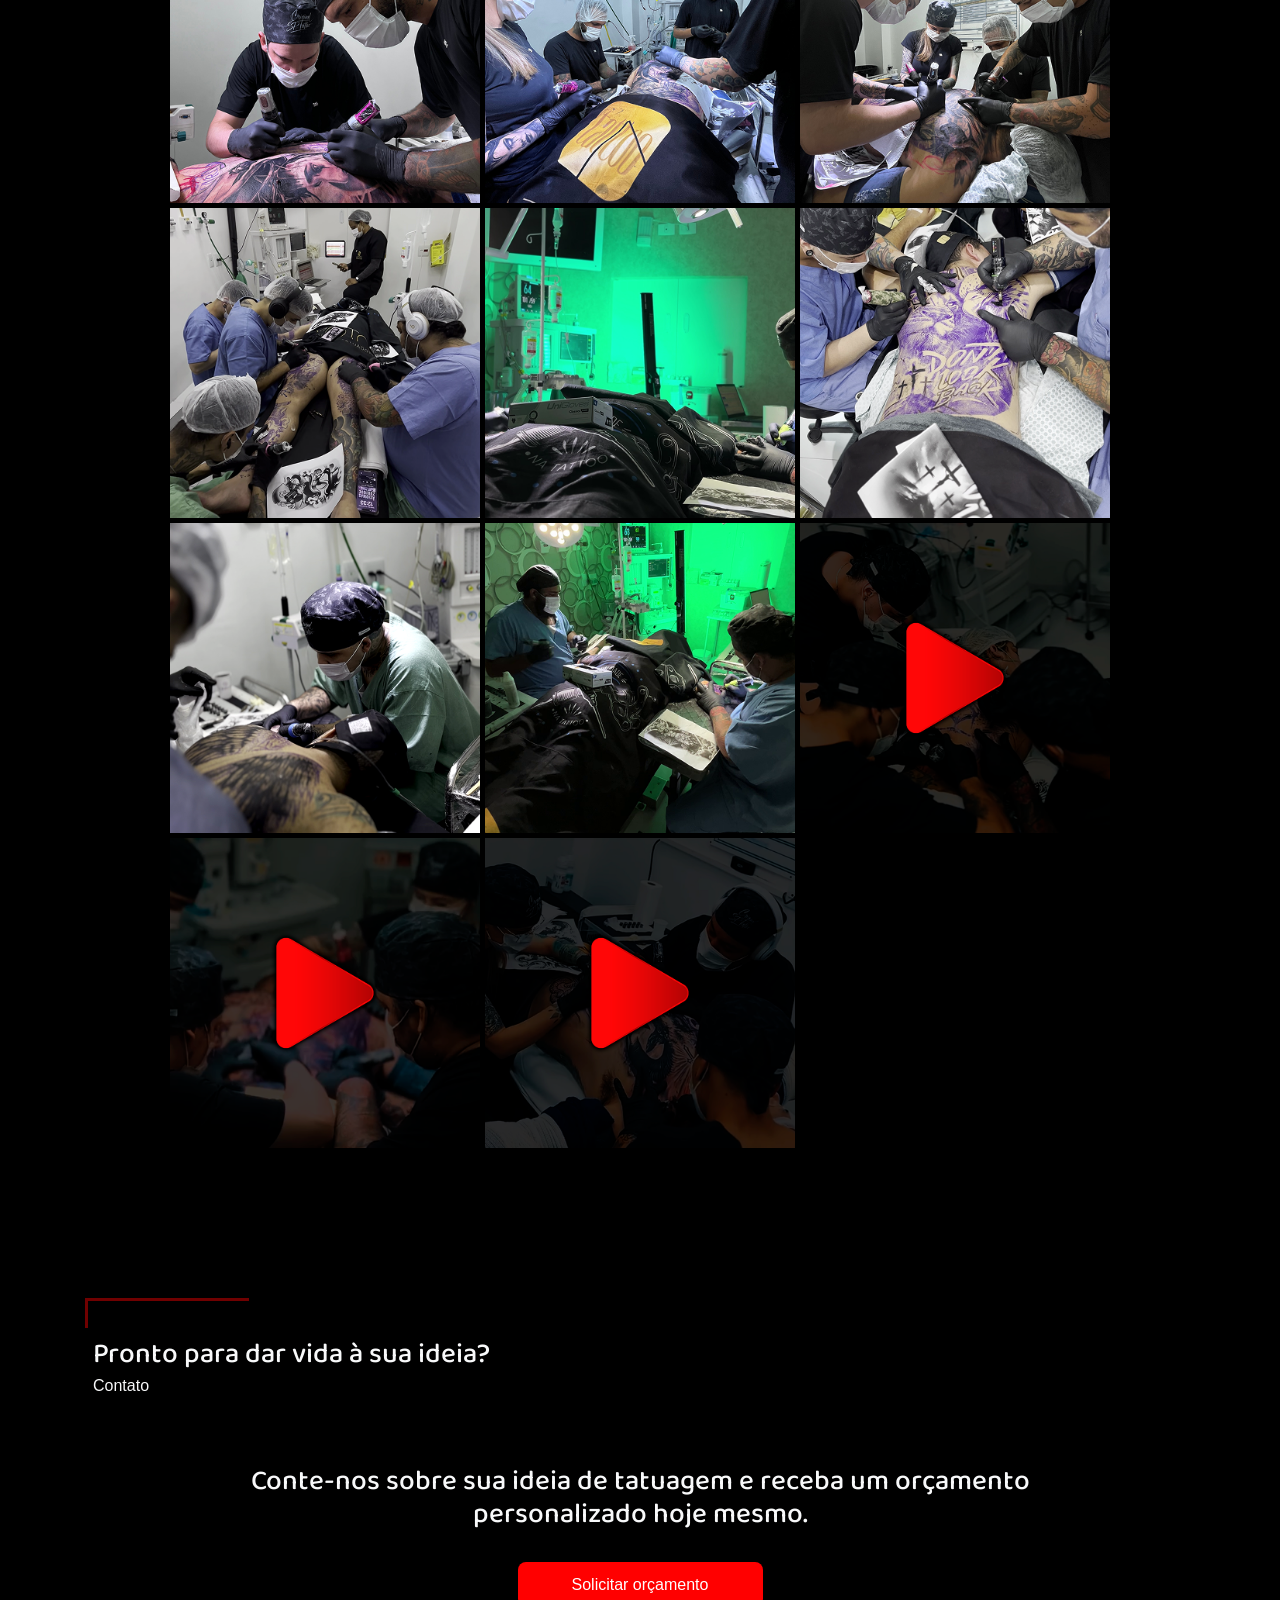
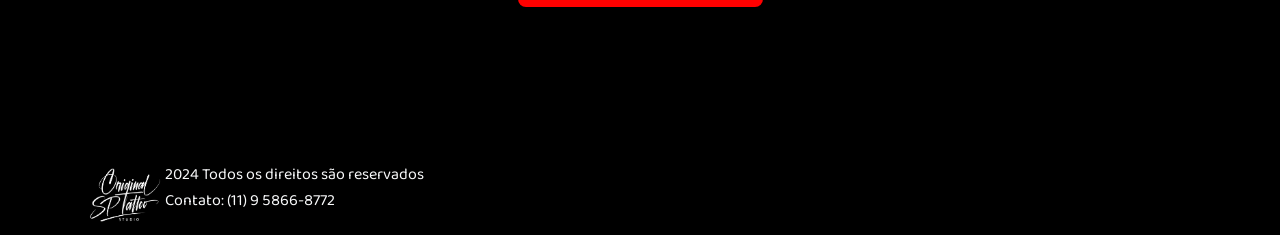
==== commit 47ade729: "finalizada a pagina sobre nos, realismo, cobertura, tatuagem indolor, faltando apenas detalhes como " ====
--- a/sobre-nos.html
+++ b/sobre-nos.html
@@ -116,7 +116,7 @@
                 </li>
                 <li
                     class="nav-item nav-item-centro cor-de-fundo p-1 d-flex flex-column justify-content-center aling-items-center">
-                    <a href="#home">
+                    <a href="index.html">
                         <img src="src/img/icones/logo-original/Logo-branco.webp" width="50" height="50"
                             alt="icone de um estúdio de tatuagem" class="m-auto">
                     </a>
@@ -199,19 +199,19 @@
                 class="img-fluid galeria-item" width="400" height="400" alt="">
             <img src="src/img/estudio/galeria/estudio5.png" data-toggle="modal" data-target="#imageModal"
                 class="img-fluid galeria-item" width="400" height="400" alt="">
-            <img src="src/img/estudio/galeria/estudio1.png" data-toggle="modal" data-target="#imageModal"
-                class="img-fluid galeria-item" width="400" height="400" alt="">
-            <img src="src/img/estudio/galeria/estudio2.png" data-toggle="modal" data-target="#imageModal"
-                class="img-fluid galeria-item" width="400" height="400" alt="">
-            <img src="src/img/estudio/galeria/estudio3.png" data-toggle="modal" data-target="#imageModal"
-                class="img-fluid galeria-item" width="400" height="400" alt="">
-            <img src="src/img/estudio/galeria/estudio4.png" data-toggle="modal" data-target="#imageModal"
-                class="img-fluid galeria-item" width="400" height="400" alt="">
-            <img src="src/img/estudio/galeria/estudio5.png" data-toggle="modal" data-target="#imageModal"
-                class="img-fluid galeria-item" width="400" height="400" alt="">
-            <img src="src/img/estudio/galeria/estudio1.png" data-toggle="modal" data-target="#imageModal"
-                class="img-fluid galeria-item" width="400" height="400" alt="">
-            <img src="src/img/estudio/galeria/estudio2.png" data-toggle="modal" data-target="#imageModal"
+            <img src="src/img/estudio/galeria/estudio6.png" data-toggle="modal" data-target="#imageModal"
+                class="img-fluid galeria-item" width="400" height="400" alt="">
+            <img src="src/img/estudio/galeria/estudio7.JPG" data-toggle="modal" data-target="#imageModal"
+                class="img-fluid galeria-item" width="400" height="400" alt="">
+            <img src="src/img/estudio/galeria/estudio8.JPG" data-toggle="modal" data-target="#imageModal"
+                class="img-fluid galeria-item" width="400" height="400" alt="">
+            <img src="src/img/estudio/galeria/estudio9.JPG" data-toggle="modal" data-target="#imageModal"
+                class="img-fluid galeria-item" width="400" height="400" alt="">
+            <img src="src/img/estudio/galeria/estudio10.png" data-toggle="modal" data-target="#imageModal"
+                class="img-fluid galeria-item" width="400" height="400" alt="">
+            <img src="src/img/estudio/galeria/estudio11.png" data-toggle="modal" data-target="#imageModal"
+                class="img-fluid galeria-item" width="400" height="400" alt="">
+            <img src="src/img/estudio/galeria/estudio12.png" data-toggle="modal" data-target="#imageModal"
                 class="img-fluid galeria-item" width="400" height="400" alt="">
 
         </section>
@@ -273,10 +273,10 @@
             <video src="src/img/tatuagem-indolor/galeria/clinica1.mp4"
                 poster="src/img/tatuagem-indolor/galeria/thumbnail-clinica-1.png" data-toggle="modal"
                 data-target="#videoModal" class="img-fluid galeria-item" width="400" height="400" alt=""></video>
-                <video src="src/img/tatuagem-indolor/galeria/clinica2.mp4"
+            <video src="src/img/tatuagem-indolor/galeria/clinica2.mp4"
                 poster="src/img/tatuagem-indolor/galeria/thumbnail-clinica-2.png" data-toggle="modal"
                 data-target="#videoModal" class="img-fluid galeria-item" width="400" height="400" alt=""></video>
-                <video src="src/img/tatuagem-indolor/galeria/clinica3.mp4"
+            <video src="src/img/tatuagem-indolor/galeria/clinica3.mp4"
                 poster="src/img/tatuagem-indolor/galeria/thumbnail-clinica-3.png" data-toggle="modal"
                 data-target="#videoModal" class="img-fluid galeria-item" width="400" height="400" alt=""></video>
         </section>
@@ -329,28 +329,28 @@
 
     <!-- Modal de Video galeria -->
     <div class="modal fade" id="videoModal" tabindex="-1" role="dialog" aria-labelledby="imageModalLabel"
-    aria-hidden="true">
-    <div class="modal-dialog modal-dialog-centered" role="document">
-        <div class="modal-content bg-transparent">
-            <div class="modal-body text-center">
-                <div class="container-fluid d-flex align-items-center mb-3">
-                    <div class="cor-de-fundo mr-2">
-                        <img src="src/img/icones/logo-original/foto-instagram.png" width="40" height="40"
-                            class="rounded-circle" alt="">
-                    </div>
-                    <p class="text-light mb-0 fonte-principal">original_sptattoo</p>
-                </div>
-                <video id="modalVideo" src="" width="400" height="600" controls></video>
-                <div class="d-flex aling-items-center justify-content-around mt-3">
-                    <i class="far fa-heart item-insta"></i>
-                    <i class="far fa-comment item-insta"></i>
-                    <i class="far fa-paper-plane item-insta"></i>
-                    <i class="fas fa-ellipsis-v item-insta"></i>
+        aria-hidden="true">
+        <div class="modal-dialog modal-dialog-centered" role="document">
+            <div class="modal-content bg-transparent">
+                <div class="modal-body text-center">
+                    <div class="container-fluid d-flex align-items-center mb-3">
+                        <div class="cor-de-fundo mr-2">
+                            <img src="src/img/icones/logo-original/foto-instagram.png" width="40" height="40"
+                                class="rounded-circle" alt="">
+                        </div>
+                        <p class="text-light mb-0 fonte-principal">original_sptattoo</p>
+                    </div>
+                    <video id="modalVideo" src="" width="400" height="600" controls></video>
+                    <div class="d-flex aling-items-center justify-content-around mt-3">
+                        <i class="far fa-heart item-insta"></i>
+                        <i class="far fa-comment item-insta"></i>
+                        <i class="far fa-paper-plane item-insta"></i>
+                        <i class="fas fa-ellipsis-v item-insta"></i>
+                    </div>
                 </div>
             </div>
         </div>
     </div>
-</div>
 
     <script src="https://code.jquery.com/jquery-3.3.1.slim.min.js"
         integrity="sha384-q8i/X+965DzO0rT7abK41JStQIAqVgRVzpbzo5smXKp4YfRvH+8abtTE1Pi6jizo"
@@ -361,20 +361,7 @@
     <script src="https://stackpath.bootstrapcdn.com/bootstrap/4.1.3/js/bootstrap.min.js"
         integrity="sha384-ChfqqxuZUCnJSK3+MXmPNIyE6ZbWh2IMqE241rYiqJxyMiZ6OW/JmZQ5stwEULTy"
         crossorigin="anonymous"></script>
-    <script>
-        $(document).ready(function () {
-            $(".galeria-item").click(function () {
-                var src = $(this).attr("src");
-                $("#modalImage").attr("src", src);
-            });
-        });
-        $(document).ready(function () {
-            $(".galeria-item").click(function () {
-                var src = $(this).attr("src");
-                $("#modalVideo").attr("src", src);
-            });
-        });
-    </script>
+    <script src="src/arq/js/modal-galeria.js"></script>
 </body>
 
 </html>
--- a/src/arq/css/basico/buid.css
+++ b/src/arq/css/basico/buid.css
@@ -18,6 +18,11 @@
   src: url(../../../font/BebasNeue-Regular.otf);
 }
 
+@font-face {
+  font-family: 'Bohemy';
+  src: url(../../../font/Bohemy.otf);
+}
+
 .cor-de-fundo {
   background-color: var(--cor-de-fundo);
 }
@@ -56,7 +61,7 @@
   width: 245px;
   height: 45px;
   border-radius: 8px;
-  font-weight: bold;
+  font-weight: 400;
   cursor: pointer;
 }
 
--- a/src/arq/css/sobre-nos.css
+++ b/src/arq/css/sobre-nos.css
@@ -11,6 +11,10 @@
   grid-template-columns: repeat(3, 1fr);
   gap: 5px;
   max-width: 940px;
+}
+
+.galeria img {
+  cursor: pointer;
 }
 
 .mapas {
